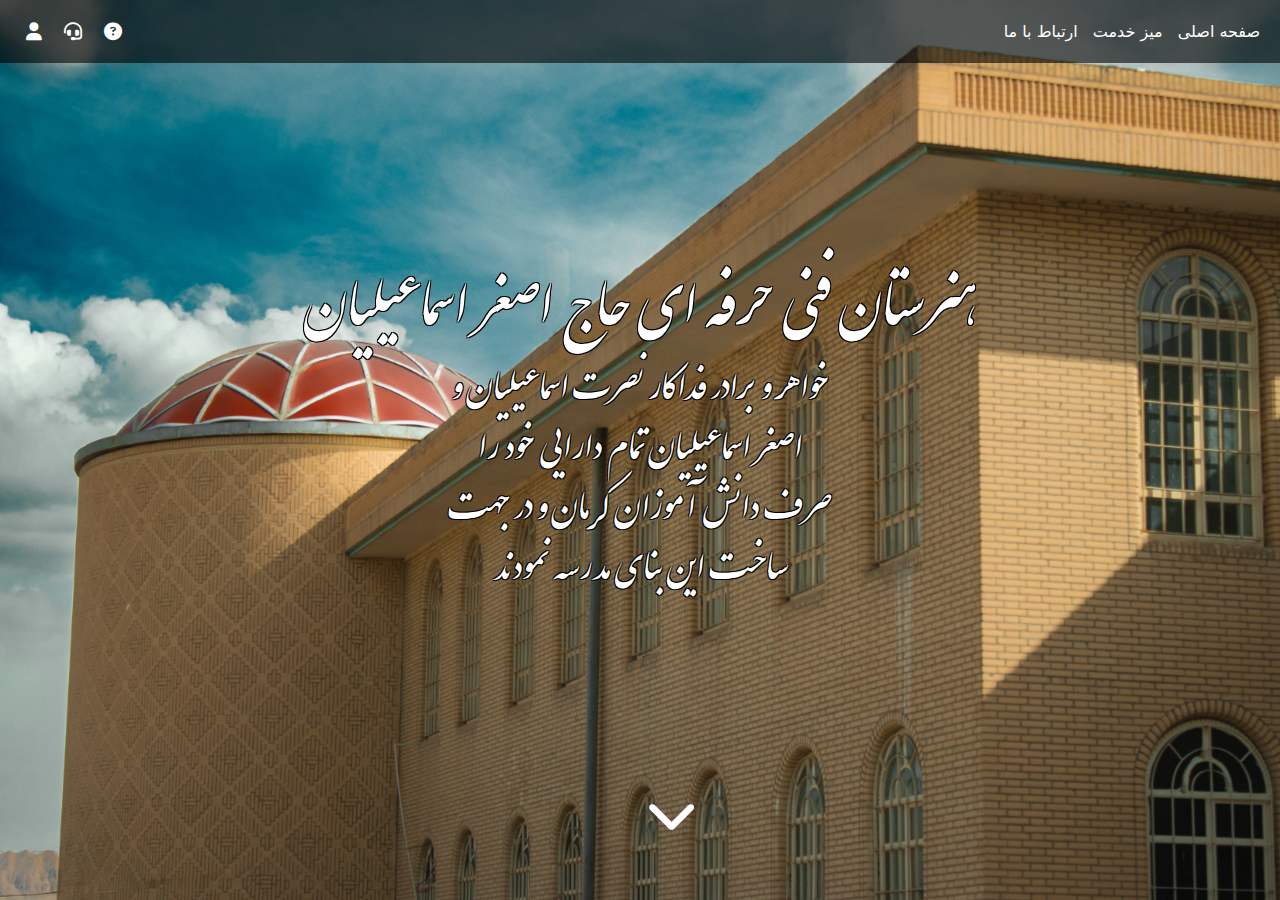
==== app/templates/index.html @ bf898555 "change language attribute in HTML to support Persian localization" ====
<!DOCTYPE html>
<html lang="fa">
<head>
    <meta charset="UTF-8">
    <meta name="viewport" content="width=device-width, initial-scale=1.0">
    <link rel="stylesheet" href="https://cdnjs.cloudflare.com/ajax/libs/font-awesome/6.4.2/css/all.min.css">
    <link rel="stylesheet" href="../static/styles/index-style.css">
    <link href="https://cdn.jsdelivr.net/npm/bootstrap@5.3.3/dist/css/bootstrap.min.css" rel="stylesheet" integrity="sha384-QWTKZyjpPEjISv5WaRU9OFeRpok6YctnYmDr5pNlyT2bRjXh0JMhjY6hW+ALEwIH" crossorigin="anonymous">
    <title>صفحه اصلی</title>
</head>
<body>
    <nav class="navbar">
        <div class="nav-content">
            <button class="menu-button"><i class="fas fa-bars"></i></button>
            <div class="nav-links">
                <a href="">صفحه اصلی</a>
                <a href="">میز خدمت</a>
                <a href="">ارتباط با ما</a>
            </div>
            <div class="icon-buttons">
                <button class="icon-button"><i class="fas fa-question-circle"></i></button>
                <button class="icon-button"><i class="fas fa-headset"></i></button>
                <button class="icon-button"><i class="fas fa-user"></i></button>
            </div>
        </div>
    </nav>

    <div class="mainpage">
        <div class="header">
            <h1 class="header-h">هنرستان فنی حرفه ای حاج اصغر اسماعیلیان</h1>
            <p class="header-p">خواهر و برادر فداکار نصرت اسماعیلیان و اصغر اسماعیلیان تمام دارایی خود را صرف دانش آموزان کرمان و در جهت ساخت این بنای مدرسه نمودند</p>
        </div>
        <button id="icon-scroll" onclick="ShowContent()"><i class="fa-solid fa-chevron-down"></i></button>
    </div>

    <div class="content">
        <div class="container-p-pic">
            <div class="line-wrapper">
                <div class="horizontal-line"></div>
                <div class="vertical-line left"></div>
                <div class="vertical-line right"></div>
                <span class="text">درباره هنرستان</span>
                <div class="p-content">
                    <p class="text2">
                        زمین هنرستان حاج اصغر اسماعیلیان ابتدا توسط ........ به آموزش و پرورش کرمان اجاره شده و اصغر و نصرت اسماعیلیان خواهر و برادر<br> .فداکاری بودند که تمام دارایی خود را در جهت ساخت بنای وسیع هنرستان وقف نمودند<br>.اطلاعات بنا و ملک مدرسه<br> .این هنرستان دارای رشته های مختلفی از جمله شبکه و نرم افزار(کامپیوتر), تربیت بدنی, برق صنعتی(الکتروتکنیک), تولید برنامه های تلوزیونی و معماری و حسابداری می باشد که از نظر وجود تجهیزات و محیط برای آموزش بهتر در سطح بسیار بالایی قرار دارد و اطلاعات مربوط به تجهیزات هر رشته را میتوانید در وبلاگ مخصوص آن رشته مطالعه کنید<br>. ظرفیت مدرسه به طور میانگین 900 نفر دانش آموز بوده و در قالب 15 کلاس دهم یازدهم و دوازدهم است. <br>همچنین مدرسه دارای 5 کارگاه کامپیوتر, 4 کارگاه الکتروتکنیک, زمین چمن مصنوعی, زمین دوجانبه والیبال و بسکتبال استاندارد<br>, استودیوی حرفه ای صدا و تصویر, نمازخانه, باشگاه کشتی, باشگاه بدنسازی و باشگاه تیراندازی با کمان و سالن پینگ پونگ است.
                    </p>
                    <div class="img-container">
                        <img class="img" src="../static/images/IMG_9626.webp" alt="عکس">
                    </div>
                </div>
            </div>


        </div>

        <div class="linebox-container">

            <div class="line-box1">
                <div class="textContainer-left">
                    <h3>
                        کامپیوتر
                    </h3>
                    <p>
                        همین رشته مدرسه این  سایت را ساخته است
                    </p>
                </div>
            </div>

            <div class="line-box2">
                <div class="textContainer-right">
                    <h3>
                        تربیت بدنی
                    </h3>
                    <p>
                        بهترین رشته د مدرسه
                    </p>
                </div>
            </div>

            <div class="line-box3">
                <div class="textContainer-left">
                    <h3>
                        تولید برنامه
                    </h3>
                    <p>
                        خداوکیل رشته خوبیه
                    </p>
                </div>
            </div>

            <div class="line-box4">
                <div class="textContainer-right">
                    <h3>
                        حسابداری
                    </h3>
                    <p>
                        کسایی که میان این رشته ای کیو زیر 8 ارندد لطفا دوری کنید
                    </p>
                </div>
            </div>

            <div class="line-box5">
                <div class="textContainer-left">
                    <h3>
                        معماری
                    </h3>
                    <p>
                        کارگر های مدرسه اسما اسماعیلیان
                    </p>
                </div>
            </div>

            <div class="line-box6">
                <div class="textContainer-right">
                    <h3>
                        رشته الکتروتکنیک
                    </h3>
                    <p>
                        این رشته تمرکز خود را بر طراحی، نصب، بهره‌برداری و نگهداری تجهیزات و سیستم‌های الکتریکی قرار می‌دهد. الکتروتکنیک به طور کلی به تمامی حوزه‌های مرتبط با تولید، انتقال، توزیع و مصرف انرژی الکتریکی مربوط می‌شود و از سیستم‌های کوچک خانگی تا شبکه‌های بزرگ صنعتی و نیروگاهی را در بر می‌گیرد
                    </p>
                </div>
            </div>
        </div>

        <footer class="footer">
            <div class="fhead-container">
                <div class="footer-topline">
                </div>

                <div class="footer-head">
                    <h3>هنرستان</h3>
                    <h3>فنی حرفه ای</h3>
                    <h3>حاج اصغر اسماعیلیان</h3>
                </div>

                <div class="footer-bottomline">
                </div>
            </div>

            <div class="about">
               <p> به طور کلی مدرسه حاج اصغر اسماعیلیان (دخترانه) در استان از جمله بهترین مدارس دولتی می‌باشد. این مدرسه به دانش آموزان فنی و حرفه‌ای در رشته‌های تربیت بدنی، تولید برنامه، حسابداری، شبکه و نرم‌افزار و معماری خدمات ارائه می‌نماید.</p>
            </div>

            <div class="address">
                <p>📍 آدرس ما: استان کرمان، شهرستان کرمان، بزرگراه امام رضا، بعد از بلوار غلامعلی امین (جاده قدیم زنگی)</p>
            </div>

            <div class="social-icons">
                <a href=""><img src="../static/icons/instagram-logo.svg" alt="Instagram" width="24"></a>
                <a href=""><img src="../static/icons/eitaa-icon-black.svg" alt="Eitaa" width="24"></a>
                <a href=""><img src="../static/icons/telegram-logo.svg" alt="Telegram" width="24"></a>
            </div>

            <div class="copyright">
                <p>Copyright (c) 2025 ParsCode Programming Team. All rights reserved.</p>
            </div>
        </footer>
    </div>

    <button id="scrollToTop"><i class="fa-solid fa-chevron-up"></i></button>


    <script src="../static/scripts/script.js"></script>
    <script src="https://cdn.jsdelivr.net/npm/bootstrap@5.3.3/dist/js/bootstrap.bundle.min.js" integrity="sha384-YvpcrYf0tY3lHB60NNkmXc5s9fDVZLESaAA55NDzOxhy9GkcIdslK1eN7N6jIeHz" crossorigin="anonymous"></script>

</body>
</html>
---- app/static/styles/index-style.css ----
* {
    box-sizing: border-box;
}

::-webkit-scrollbar {
    display: none;
}

html {
    scrollbar-width: none;
    -ms-overflow-style: none;
}


body {
    width: 100%;
    margin: 0;
    padding: 0;
    text-align: right;
    direction: rtl;
    display: flex;
    flex-direction: column;
    z-index: 0;
}

@font-face {
    font-family: 'Nastaliq';
    src: url('../fonts/IranNastaliq.ttf') format('truetype');
}

.mainpage {
    position: absolute;
    top: 0px;
    left: 0px;
    height: 100vh;
    width: 100%;
    z-index: 0;
    background-image: url('../images/IMG_9625.webp');
    background-size: cover;
    background-position: center;
    background-repeat: no-repeat;
    display: flex;
    align-items: center;
    justify-content: center;
    color: white;
}

.header {
    font-family: 'Nastaliq', serif;
    align-items: center;
    justify-content: center;
    text-align: center;
    text-shadow:
        -1px -1px 0 black,
         1px -1px 0 black,
        -1px  1px 0 black,
         1px  1px 0 black;
}

.header-p {
    justify-self: center;
    font-size: clamp(16px, 4vw, 40px);
    width: clamp(300px, 30vw, 1000px);
}

.header-h {
    font-size: clamp(26px, 7vw, 65px);
}

.navbar {
    position: fixed;
    top: 0px;
    left: 0px;
    display: flex;
    height: clamp(40px, 7vh, 80px);
    width: 100%;
    justify-content: space-around;
    align-items: center;
    background: rgba(0, 0, 0, 0.6);
    color: white;
    z-index: 1;
}

.nav-links {
    display: flex;
    gap: 15px;
}

.nav-links a {
    color: white;
    text-decoration: none;
    font-size: clamp(8px, 2vh, 16px);
}

.icon-buttons {
    display: flex;
    gap: 10px;
}

.icon-button {
    background: none;
    border: none;
    color: white;
    font-size: clamp(10px, 2vh, 20px);
    cursor: pointer;
}

.menu-button {
    display: none;
    background: none;
    border: none;
    color: white;
    font-size: clamp(12px, 2vh, 24px);
    cursor: pointer;
}

.nav-content {
    margin-left: 20px;
    margin-right: 20px;
    width: 100%;
    display: flex;
    justify-content: space-between;
    align-items: center;
}

@media (max-width: 768px) {
    .nav-links {
        display: none;
    }
    .menu-button {
        display: block;
    }
}

@keyframes bounce {
    0%, 100% {
        transform: translateX(-50%) translateY(0);
    }
    50% {
        transform: translateX(-50%) translateY(-10px);
    }
}

#icon-scroll {
    background: none;
    border: none;
    color: white;
    font-size: clamp(30px, 4vw, 55px);
    cursor: pointer;
    align-self: flex-end;
    position: absolute;
    left: 50%;
    bottom: 5%;
    animation: bounce 1.5s infinite ease-in-out;
    z-index: 1;
}

.content {
    margin-top: 100vh;
    height: 100vh;
    width: 100% ;
    background-color: white;
    display: flex;
    flex-direction: column;
    justify-content: space-between;

}

.container-p-pic {
    top: -5%;
    width: 95% !important;
    margin: 0;
    background-color: white;
    display: flex;
    flex-direction: column;
    align-self: center;
}

.line-wrapper {
    position: relative;
    width: 100%;
    height: 110%;
    margin-bottom: 20px;
}

.horizontal-line {
    width: 100%;
    height: 1px;
    background: linear-gradient(to right,
                  black 0%,
                  black 10%,
                  transparent 50%,
                  black 90%,
                  black 100%);
    position: relative;
}

.vertical-line {
    position: absolute;
    top: 0;
    width: 1px;
    height: 100%;
    background-color: black;
}

.vertical-line.left {
    left: 0;
}

.vertical-line.right {
    right: 0;
}

.text {
    position: absolute;
    top: -1.5%;
    left: 50%;
    transform: translateX(-50%);
    background-color: (255, 220, 123);
    padding: 0 10px;
    font-size: clamp(11px, 2vw, 22px);
    color: white;
    background-color: white;
    font-weight: bold;
    text-shadow:
        -1px -1px 0 black,
         1px -1px 0 black,
        -1px  1px 0 black,
         1px  1px 0 black;
}

.p-content {
    position: relative;
    width: 100%  !important;
    display: flex;
    flex-direction: column;
    align-items: center;
    align-self: center;
    padding: 0 3% 0 3%;
}

.text2 {
    font-size: clamp(11px, 2vw, 22px);
    text-align: right;
    margin-bottom: 20px;
    padding: 10px;
}

.img-container {
    display: flex;
    justify-content: center;
    align-items: center;
    margin-bottom: 20px;
}

.img {
    display: block;
    width: 100%;
    border: 2px solid black;
    border-radius: 5%;
    object-fit: cover;
}

.linebox-container {
    display: flex;
    flex-direction: column;
    width: 100%;
}

.line-box1 {
    width: 50%;
    height: 30vh;
    background: linear-gradient(to right, rgba(0, 0, 0, 1), rgba(0, 0, 0, 0)),
    url('../images/IMG_9624.webp');
    background-size: cover;
    background-position: center;
    background-repeat: no-repeat;
    border-top: 3px solid rgb(0, 0, 0);
    border-right: 3px solid rgb(0, 0, 0);
    border-bottom: 4px solid black;
    margin-top: 20px;
    border-radius: 0 20px 20px 0;
    margin-right: auto;
    margin-bottom: 20px;
}

.line-box2 {
    width: 50%;
    height: 30vh;
    background: linear-gradient(to left, rgba(0, 0, 0, 1), rgba(0, 0, 0, 0)),
    url('../images/IMG_9624.webp');
    background-size: cover;
    background-position: center;
    background-repeat: no-repeat;
    border-top: 3px solid rgb(0, 0, 0);
    border-bottom: 4px solid black;
    border-left: 2px solid black;
    border-radius: 20px 0 0 20px;
    margin-top: 20px;
    margin-left: auto;
    margin-bottom: 20px;
}

.line-box3 {
    width: 50%;
    height: 30vh;
    background: linear-gradient(to right, rgba(0, 0, 0, 1), rgba(0, 0, 0, 0)),
    url('../images/IMG_9624.webp');
    background-size: cover;
    background-position: center;
    background-repeat: no-repeat;
    border-top: 3px solid rgb(0, 0, 0);
    border-right: 3px solid rgb(0, 0, 0);
    border-bottom: 4px solid black;
    margin-top: 20px;
    border-radius: 0 20px 20px 0;
    margin-right: auto;
    margin-bottom: 20px;
}

.line-box4 {
    width: 50%;
    height: 30vh;
    background: linear-gradient(to left, rgba(0, 0, 0, 1), rgba(0, 0, 0, 0)),
    url('../images/IMG_9624.webp');
    background-size: cover;
    background-position: center;
    background-repeat: no-repeat;
    border-top: 3px solid rgb(0, 0, 0);
    border-bottom: 4px solid black;
    border-left: 2px solid black;
    border-radius: 20px 0 0 20px;
    margin-top: 20px;
    margin-left: auto;
    margin-bottom: 20px;
}

.line-box5 {
    width: 50%;
    height: 30vh;
    background: linear-gradient(to right, rgba(0, 0, 0, 1), rgba(0, 0, 0, 0)),
    url('../images/IMG_9624.webp');
    background-size: cover;
    background-position: center;
    background-repeat: no-repeat;
    border-top: 3px solid rgb(0, 0, 0);
    border-right: 3px solid rgb(0, 0, 0);
    border-bottom: 4px solid black;
    margin-top: 20px;
    border-radius: 0 20px 20px 0;
    margin-right: auto;
    margin-bottom: 20px;
}

.line-box6 {
    width: 50%;
    height: 30vh;
    background: linear-gradient(to left, rgba(0, 0, 0, 1), rgba(0, 0, 0, 0)),
    url('../images/IMG_9624.webp');
    background-size: cover;
    background-position: center;
    background-repeat: no-repeat;
    border-top: 3px solid rgb(0, 0, 0);
    border-bottom: 4px solid black;
    border-left: 2px solid black;
    border-radius: 20px 0 0 20px;
    margin-top: 20px;
    margin-left: auto;
    margin-bottom: 20px;
}

.textContainer-right {
    width: 50%;
    color: #ffffff;
    float: right;
    text-align: right;
    direction: rtl;
    padding: 10px;
}

.textContainer-left {
    color: #ffffff;
    width: 50%;
    float: left;
    text-align: right;
    direction: rtl;
    padding: 10px;
}

@media screen and (max-width: 600px) {
    .line-box1, .line-box2, .line-box3, .line-box4, .line-box5, .line-box6 {
        width: 40vh;
        height: 15vh;
    }
}

@media screen and (min-width: 601px) and (max-width: 1200px) {
    .line-box1, .line-box2, .line-box3, .line-box4, .line-box5, .line-box6 {
        width: 60vh;
        height: 20vh;
    }
}

@media screen and (min-width: 1024px) and (max-width: 1440px) {
    .line-box1, .line-box2, .line-box3, .line-box4, .line-box5, .line-box6 {
        width: 80vh;
        height: 22vh;
    }
}

.footer {
    background: #fff8e1;
    padding: 20px;
    width: 100%;
    margin: 20px auto;
    box-shadow: 0 0 10px rgba(0, 0, 0, 0.1);
    display: flex;
    flex-direction: column;
    order: 9000;
    font-size: clamp(12px, 2vw, 16px);
}

.fhead-container {
    font-family: 'Nastaliq', serif;
    display: flex;
    flex-direction: column;
    height: 75%;
    width: 9%;
}

.footer-topline {
    width: 100%;
    height: 3px;
    background-color: orange;
    order: -1;
    margin: 20px;
    margin-right: 0;
}

.footer-head {
    display: flex;
    flex-direction: column;
    order: 0;
}

.footer-bottomline {
    width: 100%;
    height: 3px;
    background-color: orange;
    order: 1;
    margin: 20px;
    margin-right: 0;
}

.about {
    background: #fde1c3;
    padding: 15px;
    border-radius: 10px;
    margin-bottom: 15px;
    margin-top: 50px;
    font-size: clamp(12px, 2vw, 16px);
    display: flex;
    flex-direction: column;
    justify-content: center;
    align-items: center;
}

.address {
    background: #fcd7b6;
    padding: 10px;
    border-radius: 10px;
    display: inline-block;
    font-size: clamp(12px, 2vw, 16px);
    display: flex;
    flex-direction: column;
    justify-content: center;
    align-items: center;
}

.social-icons {
    margin-top: 10px;
    display: flex;
    justify-content: center;
}

.social-icons a {
    text-decoration: none;
    margin: 0 5px;
    display: inline-block;
    background: #ffcc99;
    padding: 10px;
    border-radius: 50%;
    font-size: clamp(12px, 2vw, 16px);
}

.copyright {
    text-align: center;
    margin-top: 10px;
    font-size: clamp(10px, 1.5vw, 14px);
    color: #000000;
}

@media screen and (max-width: 768px) {
    .footer {
        width: 100%;
        padding: 10px;
    }

    .about, .address {
        padding: 10px;
        margin-bottom: 10px;
    }

    .social-icons a {
        padding: 5px;
    }
}

#scrollToTop {
    position: fixed;
    bottom: clamp(20px, 5vw, 40px);
    right: clamp(20px, 5vw, 40px);;
    width: 50px;
    height: 50px;
    background-color: rgba(0, 0, 0, 0.6);
    color: white;
    border: none;
    border-radius: 50%;
    font-size: 20px;
    cursor: pointer;
    opacity: 0;
    transform: translateY(100px);
    transition: opacity 0.3s ease, transform 0.3s ease;
}

#scrollToTop.show {
    opacity: 1;
    transform: translateY(0);
}
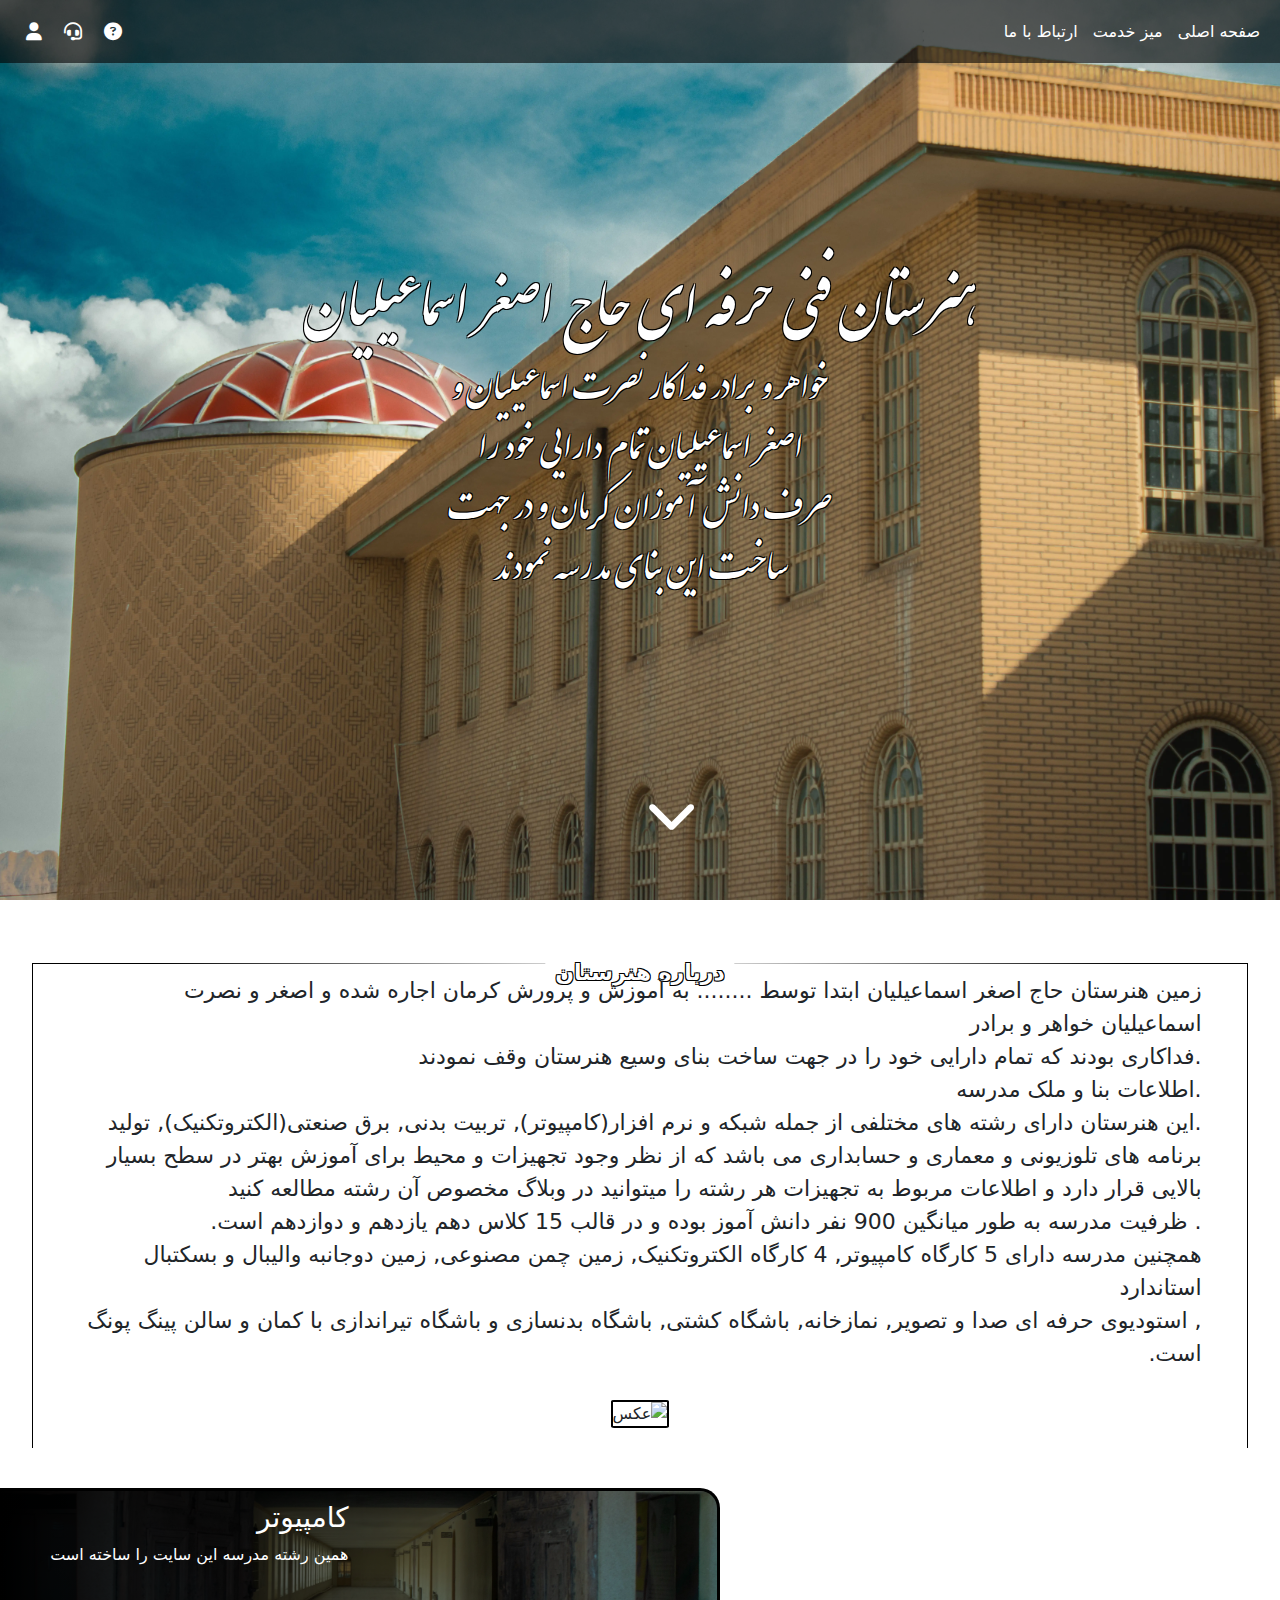
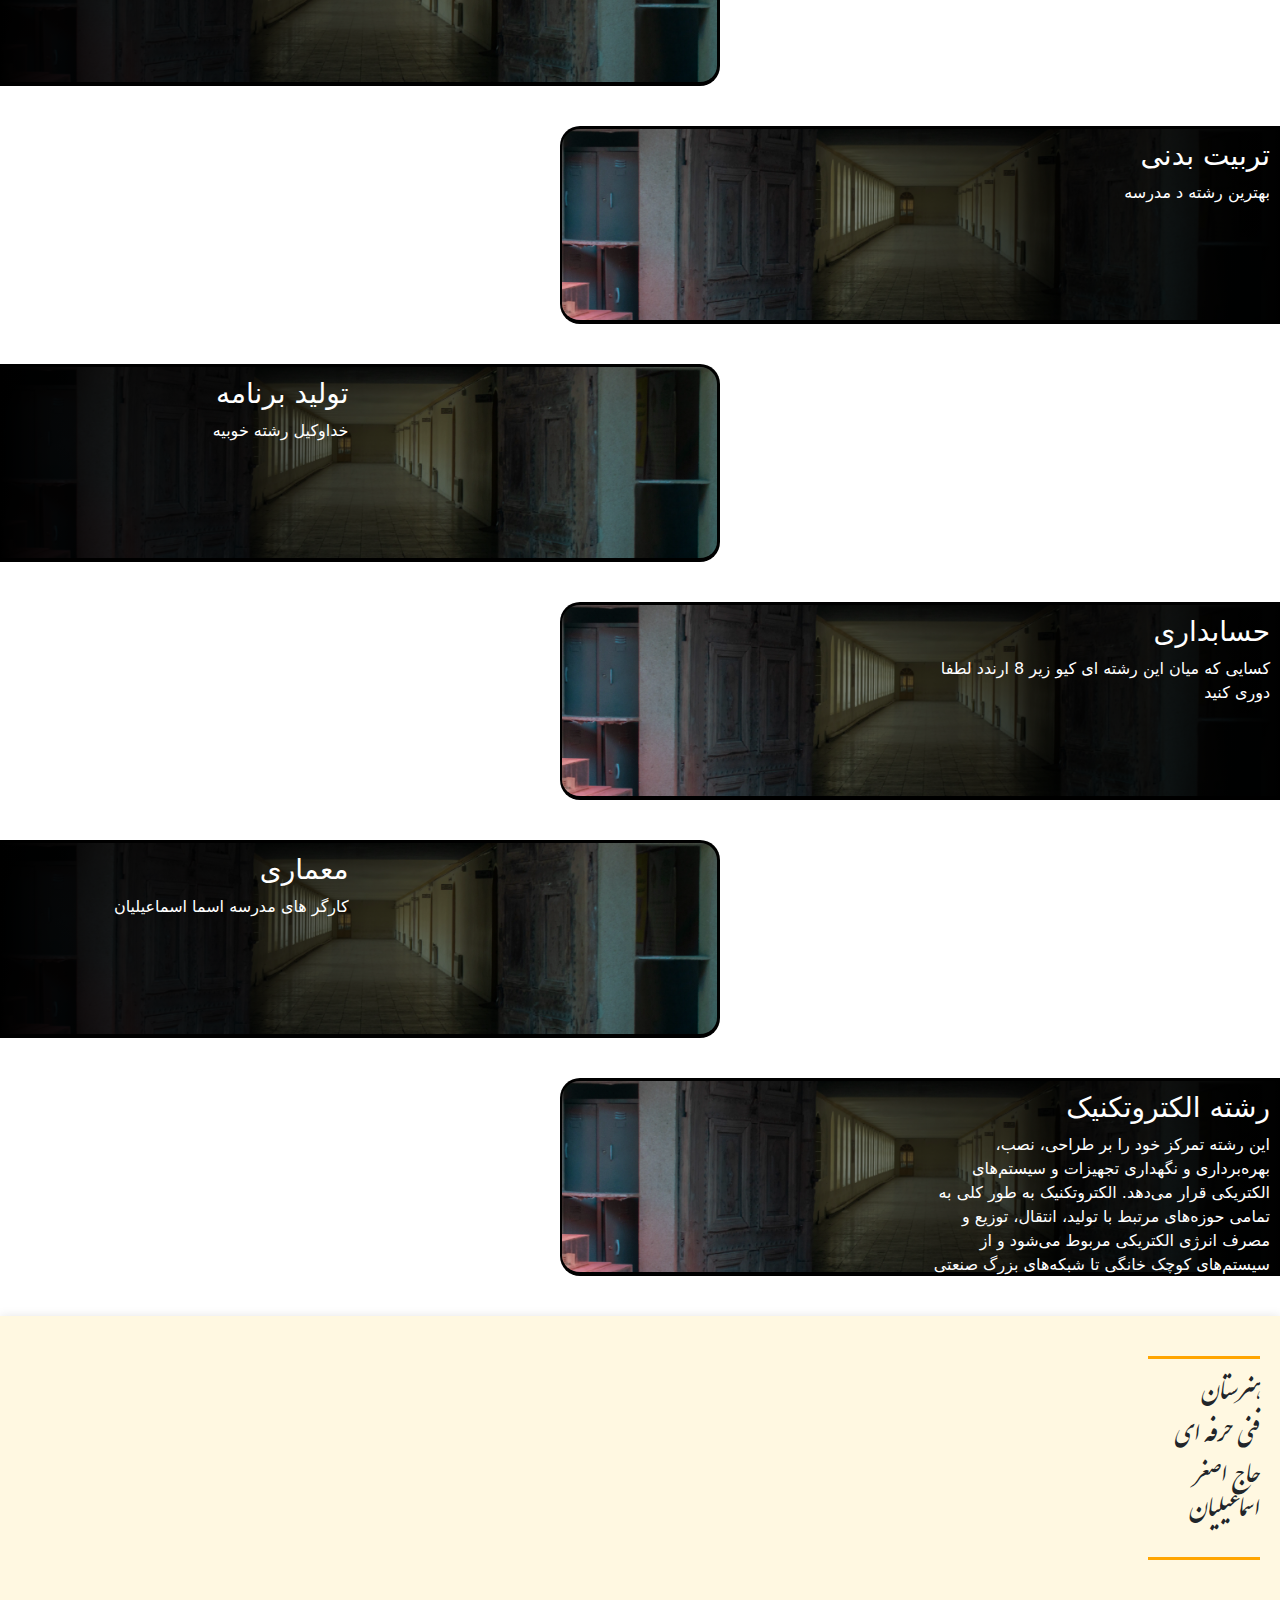
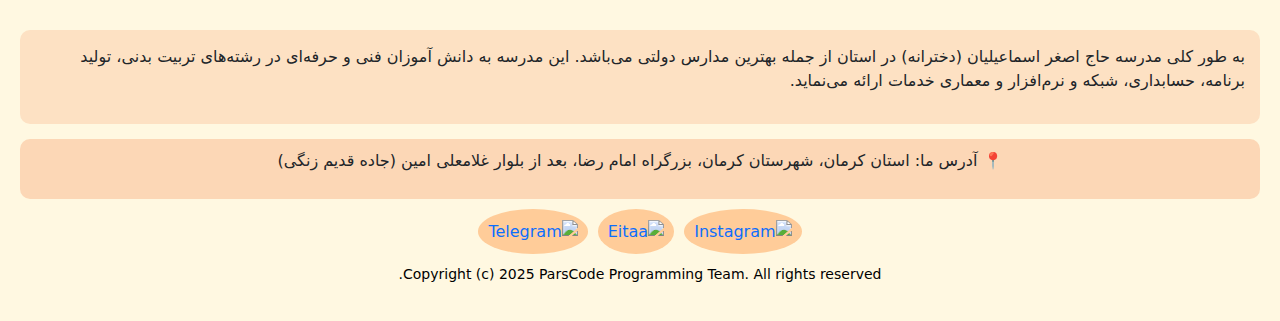
==== commit 4206752b: "add base href for correct relative URL resolution in HTML" ====
--- a/app/templates/index.html
+++ b/app/templates/index.html
@@ -6,6 +6,7 @@
     <link rel="stylesheet" href="https://cdnjs.cloudflare.com/ajax/libs/font-awesome/6.4.2/css/all.min.css">
     <link rel="stylesheet" href="../static/styles/index-style.css">
     <link href="https://cdn.jsdelivr.net/npm/bootstrap@5.3.3/dist/css/bootstrap.min.css" rel="stylesheet" integrity="sha384-QWTKZyjpPEjISv5WaRU9OFeRpok6YctnYmDr5pNlyT2bRjXh0JMhjY6hW+ALEwIH" crossorigin="anonymous">
+        <base href="/HajjAsgharEsmaeilian/app/templates/">
     <title>صفحه اصلی</title>
 </head>
 <body>
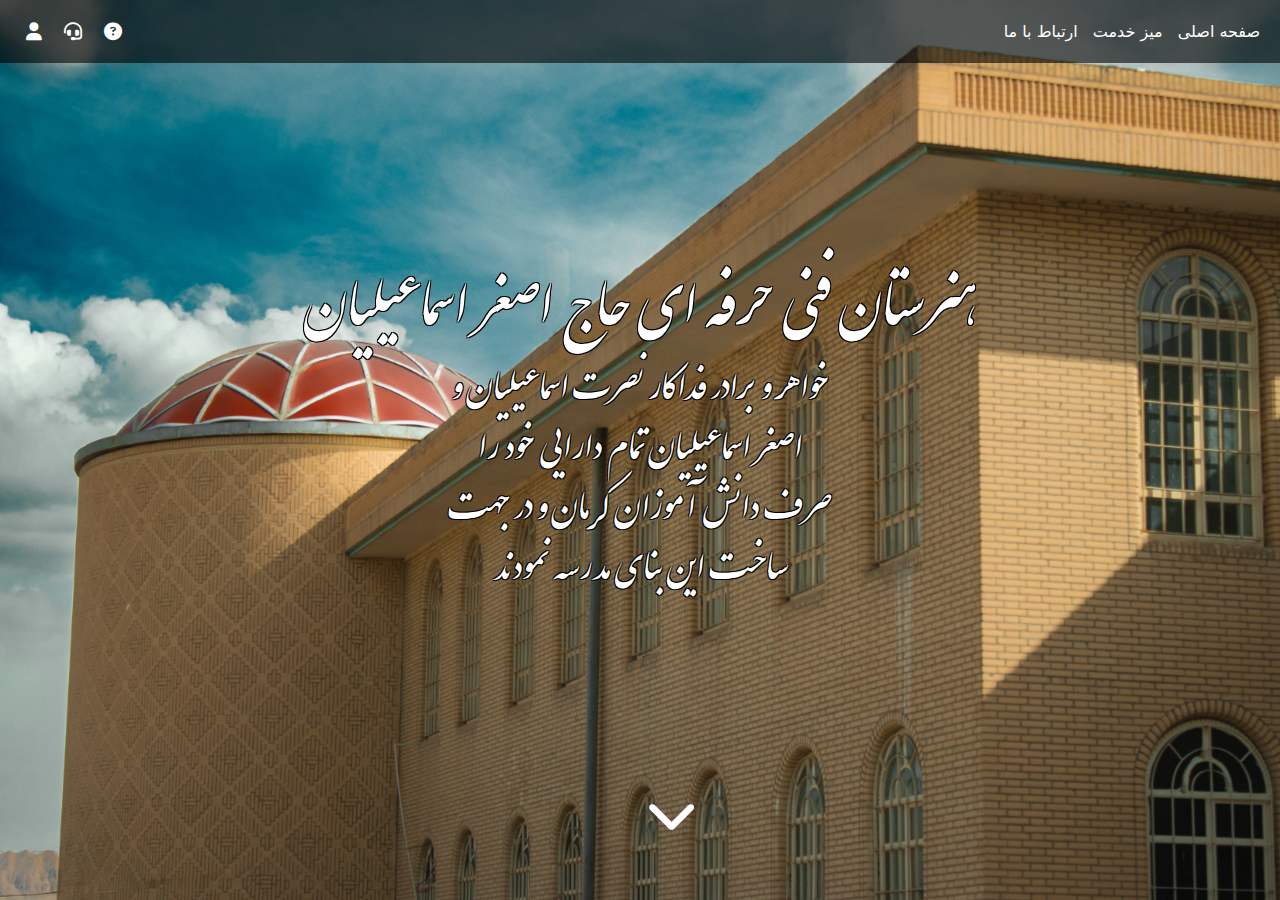
==== commit 55a1ea16: "remove base href from index.html and add redirector.html for improved navigation" ====
--- a/app/templates/index.html
+++ b/app/templates/index.html
@@ -6,7 +6,6 @@
     <link rel="stylesheet" href="https://cdnjs.cloudflare.com/ajax/libs/font-awesome/6.4.2/css/all.min.css">
     <link rel="stylesheet" href="../static/styles/index-style.css">
     <link href="https://cdn.jsdelivr.net/npm/bootstrap@5.3.3/dist/css/bootstrap.min.css" rel="stylesheet" integrity="sha384-QWTKZyjpPEjISv5WaRU9OFeRpok6YctnYmDr5pNlyT2bRjXh0JMhjY6hW+ALEwIH" crossorigin="anonymous">
-        <base href="/HajjAsgharEsmaeilian/app/templates/">
     <title>صفحه اصلی</title>
 </head>
 <body>
